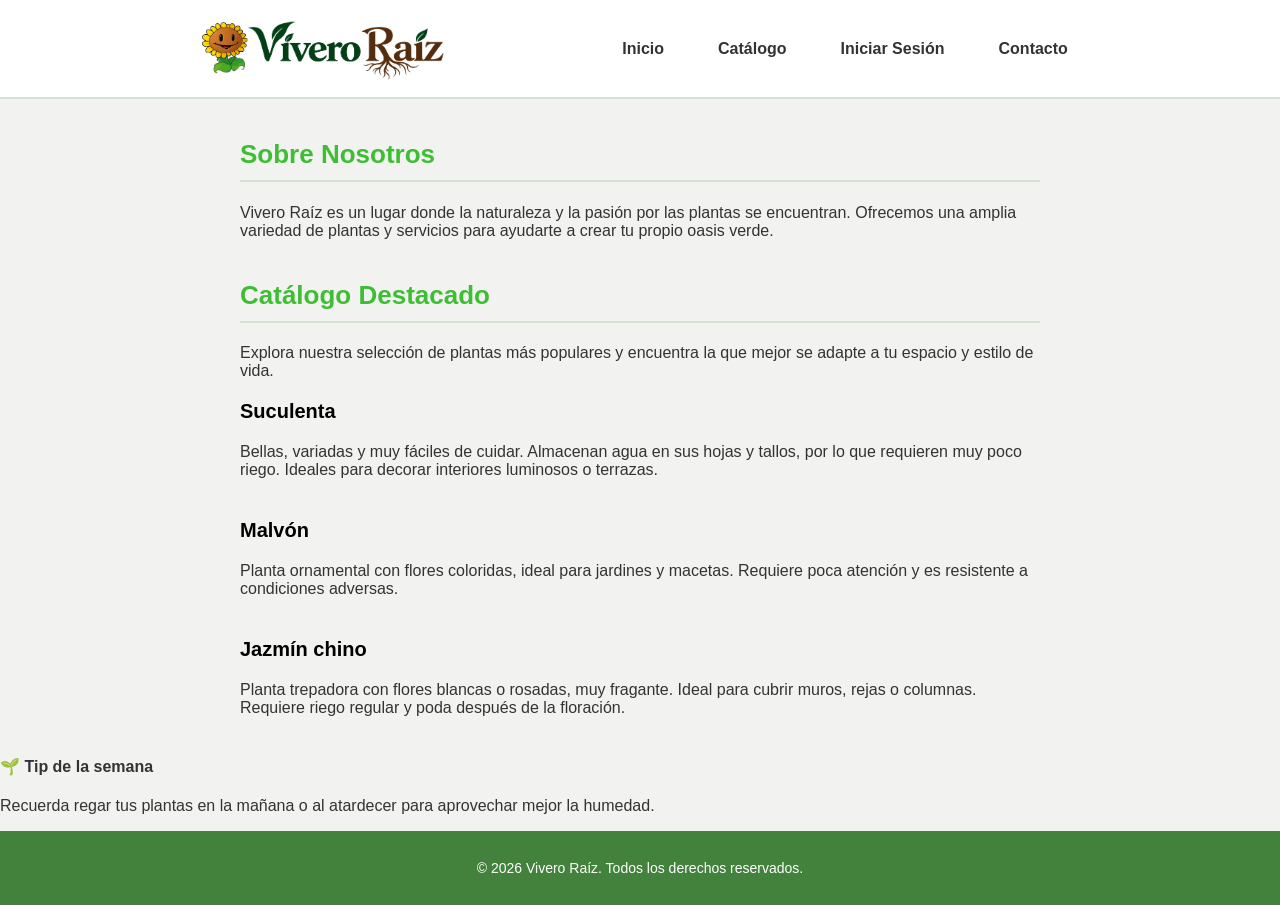
==== index.html @ 4fc42630 "feat: add css configs and footer correction" ====
<!DOCTYPE html>
<html lang="es">

<head>
    <meta charset="UTF-8">
    <meta name="viewport" content="width=device-width, initial-scale=1.0">
    <title>Inicio | Vivero Raíz</title>
    <link rel="stylesheet" href="./css/style.css">
</head>

<body>
    <header>
        <img src="./images/vivero-raiz-logo.png" alt="Logo de Vivero" width="250">
        <nav>
            <ul>
                <li><a href="index.html">Inicio</a></li>
                <li><a href="catalogo.html">Catálogo</a></li>
                <li><a href="login.html">Iniciar Sesión</a></li>
                <li><a href="contacto.html">Contacto</a></li>
            </ul>
        </nav>
    </header>

    <main>
        <section>
            <h2>Sobre Nosotros</h2>
            <p>Vivero Raíz es un lugar donde la naturaleza y la pasión por las plantas se encuentran. Ofrecemos una
                amplia variedad de plantas y servicios para ayudarte a crear tu propio oasis verde.</p>
        </section>
        <section>
            <h2>Catálogo Destacado</h2>
            <p>Explora nuestra selección de plantas más populares y encuentra la que mejor se adapte a tu espacio y
                estilo de vida.</p>

            <article>
                <h3>Suculenta</h3>
                <p>Bellas, variadas y muy fáciles de cuidar. Almacenan agua en sus hojas y tallos, por lo que requieren
                    muy poco riego. Ideales para decorar interiores luminosos o terrazas.</p>
            </article>
            <article>
                <h3>Malvón</h3>
                <p>Planta ornamental con flores coloridas, ideal para jardines y macetas. Requiere poca atención y es
                    resistente a condiciones adversas.</p>
            </article>
            <article>
                <h3>Jazmín chino</h3>
                <p>Planta trepadora con flores blancas o rosadas, muy fragante. Ideal para cubrir muros, rejas o
                    columnas. Requiere riego regular y poda después de la floración.</p>
            </article>
        </section>
    </main>

    <aside>
        <h4>🌱 Tip de la semana</h4>
        <p>Recuerda regar tus plantas en la mañana o al atardecer para aprovechar mejor la humedad.</p>
    </aside>

    <footer>
        <div class="footer">
            <p>&copy; 2026 Vivero Raíz. Todos los derechos reservados.</p>
        </div>
    </footer>
</body>

</html>
---- css/style.css ----
body {
    background-color: #f2f2f1;
    color: #333333;
    font-family: Arial, Helvetica, sans-serif;
    margin: 0;
    padding: 0;
}

main {
    max-width: 800px;
    margin: 40px auto;
    padding: 0 20px;
}

section, article {
    margin-bottom: 40px;
}

h1 {
    color: #33a12d;
    font-size: 32px;
    margin-bottom: 5px;
}

h2 {
    color: #3ebe33;
    font-size: 26px;
    border-bottom: 2px solid #d4e2d4;
    padding-bottom: 10px;
}

h3 {
    color: #000000;
    font-size: 20px;
}

img {
    max-width: 100%;
    height: auto;
    border-radius: 8px;
}

.galeria img {
    margin-bottom: 15px;
}

.boton {
    display: inline-block;
    background-color: #43823d;
    color: #ffffff;
    padding: 12px 24px;
    text-decoration: none;
    border-radius: 5px;
    font-weight: bold;
}

.boton:hover {
    background-color: #2b5329;
}

table {
    width: 100%;
    border-collapse: collapse;
    background-color: white;
}

td {
    padding: 12px;
    border-bottom: 1px solid #d4e2d4;
}

header {
    display: flex;
    justify-content: space-evenly;
    align-items: center; 
    background-color: #ffffff; 
    padding: 15px 40px;
    border-bottom: 2px solid #d4e2d4;
}

nav ul {
    list-style: none;
    display: flex;
    gap: 30px;
    margin: 0;
    padding: 0;
}

nav a {
    text-decoration: none;
    color: #333333;
    font-weight: bold;
    padding: 8px 12px;
    border-radius: 5px;
    transition: background-color 0.3s;
}

nav a:hover {
    background-color: #d4e2d4;
    color: #2b5329;
}

footer {
    text-align: center;
    padding: 15px 0;
    background-color: #43823d;
    color: #ffffff;
    font-size: 14px;
}
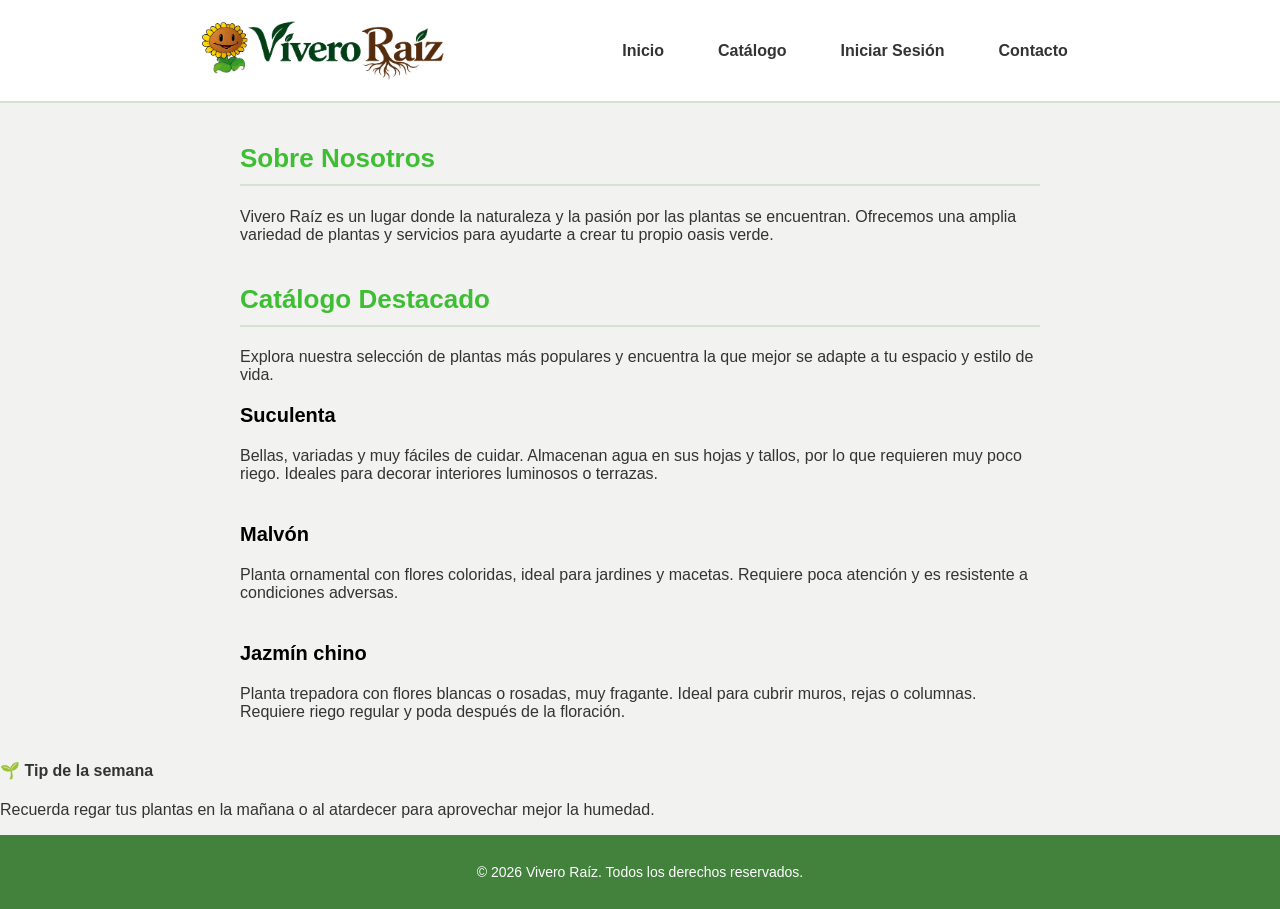
==== commit 9dca2b42: "refactor: add href to index html on logo img" ====
--- a/index.html
+++ b/index.html
@@ -10,7 +10,9 @@
 
 <body>
     <header>
-        <img src="./images/vivero-raiz-logo.png" alt="Logo de Vivero" width="250">
+        <a href="index.html">
+            <img src="./images/vivero-raiz-logo.png" alt="Logo de Vivero" width="250">
+        </a>
         <nav>
             <ul>
                 <li><a href="index.html">Inicio</a></li>
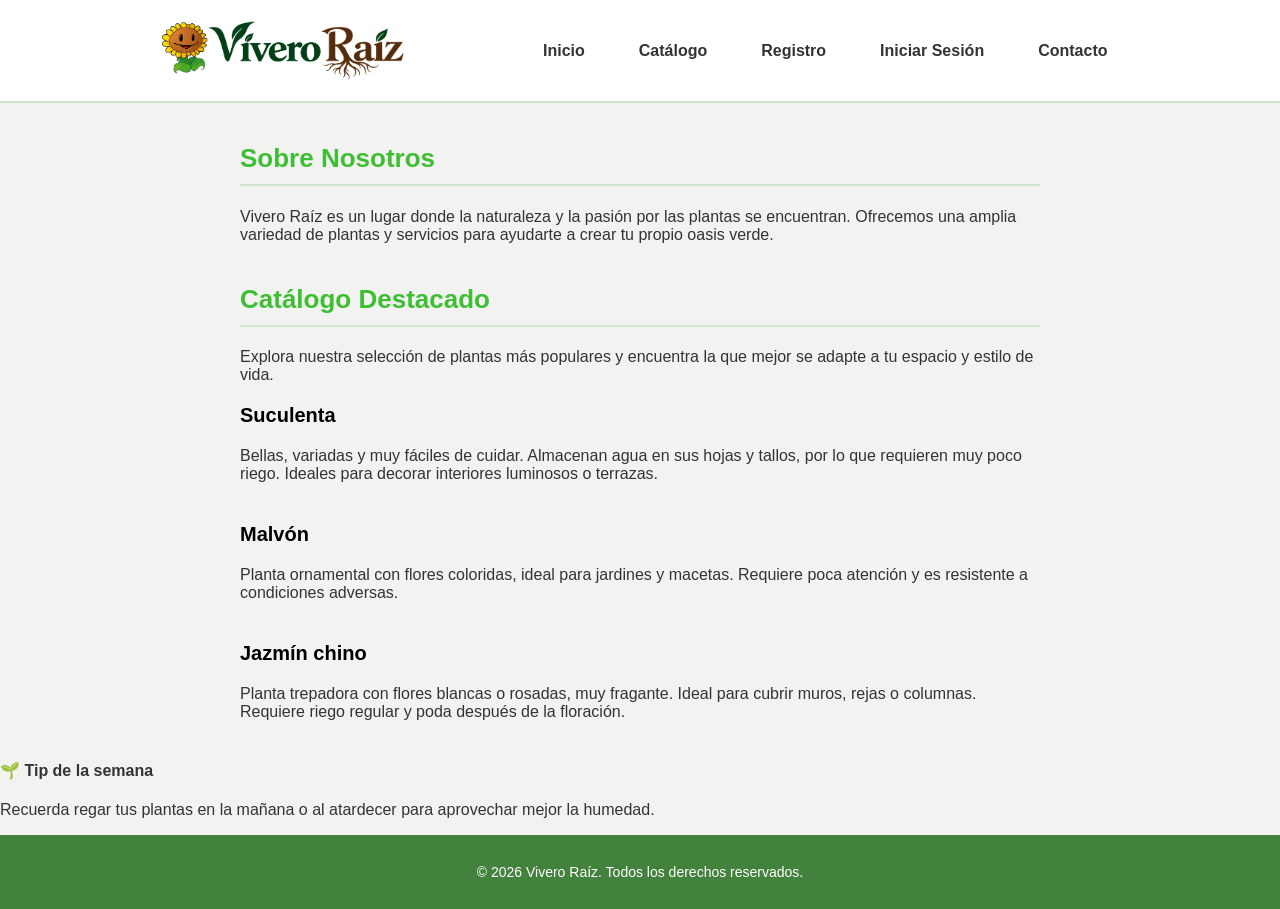
==== commit 42a682f2: "feat: add Registro in header" ====
--- a/index.html
+++ b/index.html
@@ -17,6 +17,7 @@
             <ul>
                 <li><a href="index.html">Inicio</a></li>
                 <li><a href="catalogo.html">Catálogo</a></li>
+                <li><a href="registro.html">Registro</a></li>
                 <li><a href="login.html">Iniciar Sesión</a></li>
                 <li><a href="contacto.html">Contacto</a></li>
             </ul>
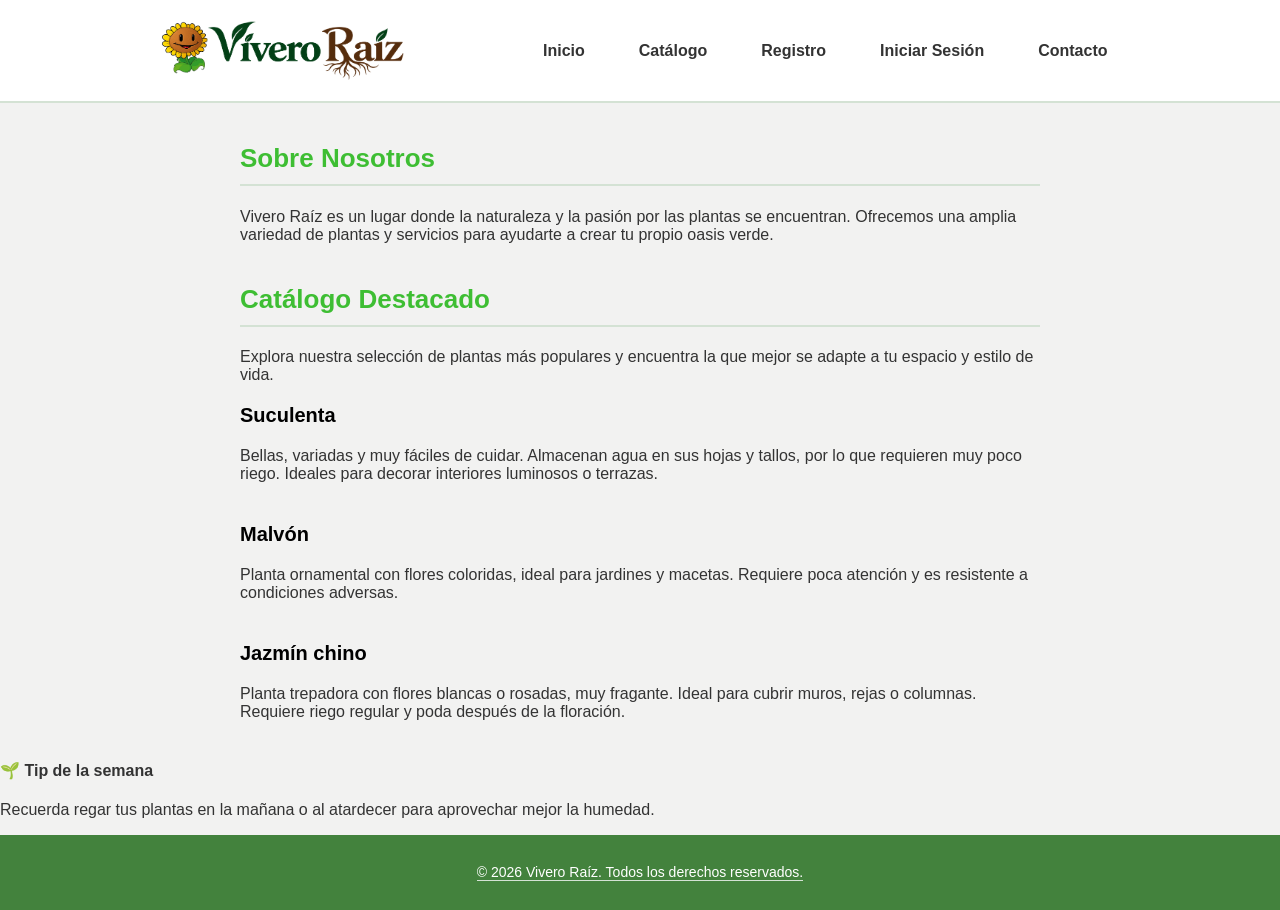
==== commit 7ac033f0: "feat: add css classes and modify footer in html files" ====
--- a/index.html
+++ b/index.html
@@ -60,7 +60,7 @@
 
     <footer>
         <div class="footer">
-            <p>&copy; 2026 Vivero Raíz. Todos los derechos reservados.</p>
+            <p class="p-footer">&copy; 2026 Vivero Raíz. Todos los derechos reservados.</p>
         </div>
     </footer>
 </body>
--- a/css/style.css
+++ b/css/style.css
@@ -1,7 +1,31 @@
+:root {
+    --color-background: #f2f2f1;
+    --color-surface: #ffffff;
+
+    --color-text-primary: #333333;
+    --color-text-dark: #000000;
+    --color-text-light: #ffffff;
+
+    --color-primary: #43823d;
+    --color-primary-dark: #2b5329;
+
+    --color-heading-primary: #33a12d;
+    --color-heading-secondary: #3ebe33;
+
+    --color-border: #d4e2d4;
+
+    --font-family-primary: Arial, Helvetica, sans-serif;
+
+    --text-h1: 32px;
+    --text-h2: 26px;
+    --text-h3: 20px;
+    --text-footer: 14px;
+}
+
 body {
-    background-color: #f2f2f1;
-    color: #333333;
-    font-family: Arial, Helvetica, sans-serif;
+    background-color: var(--color-background);
+    color: var(--color-text-primary);
+    font-family: var(--font-family-primary);
     margin: 0;
     padding: 0;
 }
@@ -17,21 +41,21 @@
 }
 
 h1 {
-    color: #33a12d;
-    font-size: 32px;
+    color: var(--color-heading-primary);
+    font-size: var(--text-h1);
     margin-bottom: 5px;
 }
 
 h2 {
-    color: #3ebe33;
-    font-size: 26px;
-    border-bottom: 2px solid #d4e2d4;
+    color: var(--color-heading-secondary);
+    font-size: var(--text-h2);
+    border-bottom: 2px solid var(--color-border);
     padding-bottom: 10px;
 }
 
 h3 {
-    color: #000000;
-    font-size: 20px;
+    color: var(--color-text-dark);
+    font-size: var(--text-h3);
 }
 
 img {
@@ -46,8 +70,8 @@
 
 .boton {
     display: inline-block;
-    background-color: #43823d;
-    color: #ffffff;
+    background-color: var(--color-primary);
+    color: var(--color-text-light);
     padding: 12px 24px;
     text-decoration: none;
     border-radius: 5px;
@@ -55,27 +79,27 @@
 }
 
 .boton:hover {
-    background-color: #2b5329;
+    background-color: var(--color-primary-dark);
 }
 
 table {
     width: 100%;
     border-collapse: collapse;
-    background-color: white;
+    background-color: var(--color-surface);
 }
 
 td {
     padding: 12px;
-    border-bottom: 1px solid #d4e2d4;
+    border-bottom: 1px solid var(--color-border);
 }
 
 header {
     display: flex;
     justify-content: space-evenly;
     align-items: center; 
-    background-color: #ffffff; 
+    background-color: var(--color-surface); 
     padding: 15px 40px;
-    border-bottom: 2px solid #d4e2d4;
+    border-bottom: 2px solid var(--color-border);
 }
 
 nav ul {
@@ -88,7 +112,7 @@
 
 nav a {
     text-decoration: none;
-    color: #333333;
+    color: var(--color-text-primary);
     font-weight: bold;
     padding: 8px 12px;
     border-radius: 5px;
@@ -96,14 +120,44 @@
 }
 
 nav a:hover {
-    background-color: #d4e2d4;
-    color: #2b5329;
+    background-color: var(--color-border);
+    color: var(--color-primary-dark);
 }
 
 footer {
     text-align: center;
     padding: 15px 0;
-    background-color: #43823d;
-    color: #ffffff;
-    font-size: 14px;
+    background-color: var(--color-primary);
+    color: var(--color-text-light);
+    font-size: var(--text-footer);
+    display: flex;
+    justify-content: center;
+}
+
+.grilla {
+    display: grid;
+    grid-template-columns: repeat(auto-fit, minmax(280px, 1fr));
+    gap: 20px;
+}
+
+.tarjeta {
+    background-color: var(--color-surface);
+    border: 1px solid var(--color-border);
+    border-radius: 8px;
+    padding: 20px;
+    text-align: center;
+}
+
+.linea-tiempo {
+    list-style-type: none;
+    padding-left: 0;
+}
+
+.linea-tiempo li {
+    padding: 10px 0;
+    border-bottom: 1px solid var(--color-border);
+}
+
+.p-footer {
+    border-bottom: 1px solid var(--color-border);
 }
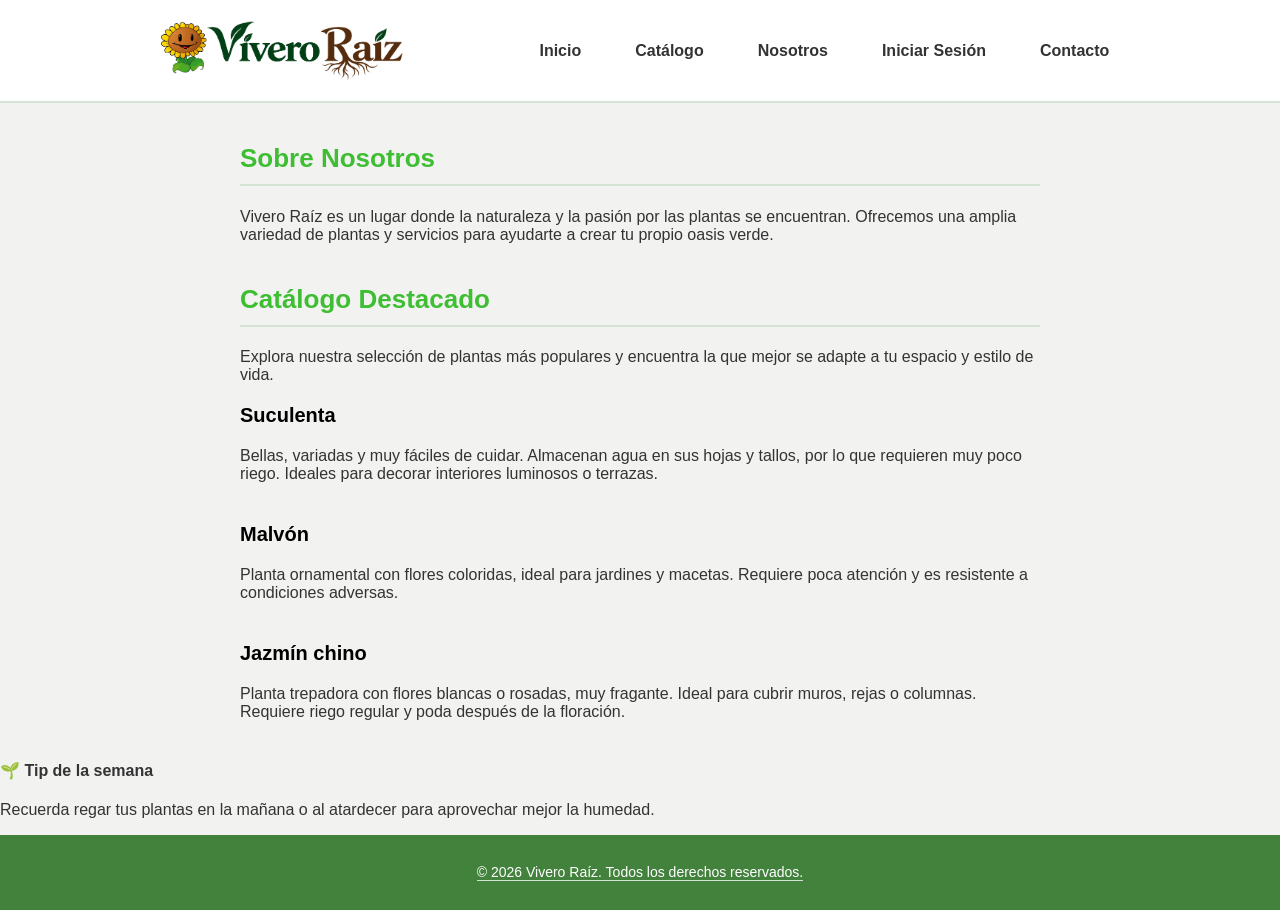
==== commit 7a477d5d: "fix: href linked to nosotros" ====
--- a/index.html
+++ b/index.html
@@ -17,7 +17,7 @@
             <ul>
                 <li><a href="index.html">Inicio</a></li>
                 <li><a href="catalogo.html">Catálogo</a></li>
-                <li><a href="registro.html">Registro</a></li>
+                <li><a href="nosotros.html">Nosotros</a></li>
                 <li><a href="login.html">Iniciar Sesión</a></li>
                 <li><a href="contacto.html">Contacto</a></li>
             </ul>
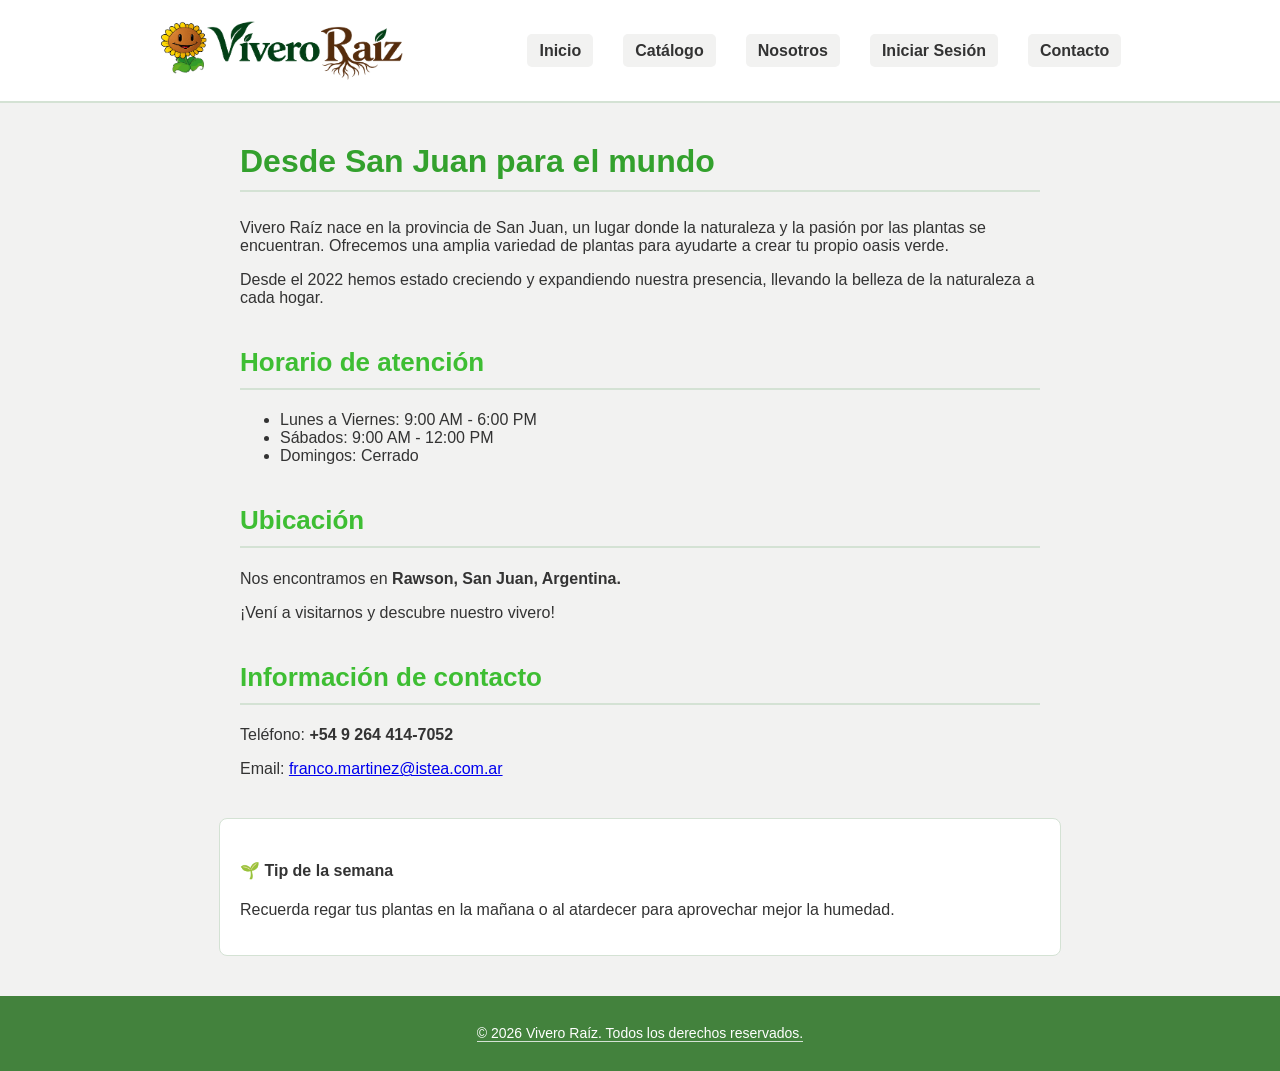
==== commit 19c0681a: "feat: modify index and contacto and add css aside config" ====
--- a/index.html
+++ b/index.html
@@ -26,30 +26,32 @@
 
     <main>
         <section>
-            <h2>Sobre Nosotros</h2>
-            <p>Vivero Raíz es un lugar donde la naturaleza y la pasión por las plantas se encuentran. Ofrecemos una
-                amplia variedad de plantas y servicios para ayudarte a crear tu propio oasis verde.</p>
+            <h1>Desde San Juan para el mundo</h1>
+            <p>Vivero Raíz nace en la provincia de San Juan, un lugar donde la naturaleza y la pasión por las plantas se
+                encuentran. Ofrecemos una amplia variedad de plantas para ayudarte a crear tu propio oasis verde.
+            </p>
+            <p>
+                Desde el 2022 hemos estado creciendo y expandiendo nuestra presencia, llevando la belleza de la
+                naturaleza a cada hogar.
+            </p>
         </section>
         <section>
-            <h2>Catálogo Destacado</h2>
-            <p>Explora nuestra selección de plantas más populares y encuentra la que mejor se adapte a tu espacio y
-                estilo de vida.</p>
-
-            <article>
-                <h3>Suculenta</h3>
-                <p>Bellas, variadas y muy fáciles de cuidar. Almacenan agua en sus hojas y tallos, por lo que requieren
-                    muy poco riego. Ideales para decorar interiores luminosos o terrazas.</p>
-            </article>
-            <article>
-                <h3>Malvón</h3>
-                <p>Planta ornamental con flores coloridas, ideal para jardines y macetas. Requiere poca atención y es
-                    resistente a condiciones adversas.</p>
-            </article>
-            <article>
-                <h3>Jazmín chino</h3>
-                <p>Planta trepadora con flores blancas o rosadas, muy fragante. Ideal para cubrir muros, rejas o
-                    columnas. Requiere riego regular y poda después de la floración.</p>
-            </article>
+            <h2>Horario de atención</h2>
+            <ul>
+                <li>Lunes a Viernes: 9:00 AM - 6:00 PM</li>
+                <li>Sábados: 9:00 AM - 12:00 PM</li>
+                <li>Domingos: Cerrado</li>
+            </ul>
+        </section>
+        <section>
+            <h2>Ubicación</h2>
+            <p>Nos encontramos en <strong>Rawson, San Juan, Argentina.</strong></p>
+            <p>¡Vení a visitarnos y descubre nuestro vivero!</p>
+        </section>
+        <section>
+            <h2>Información de contacto</h3>
+                <p>Teléfono: <strong>+54 9 264 414-7052</strong></p>
+                <p>Email: <a href="mailto:franco.martinez@istea.com.ar">franco.martinez@istea.com.ar</a></p>
         </section>
     </main>
 
--- a/css/style.css
+++ b/css/style.css
@@ -36,14 +36,16 @@
     padding: 0 20px;
 }
 
-section, article {
+section,
+article {
     margin-bottom: 40px;
 }
 
 h1 {
     color: var(--color-heading-primary);
     font-size: var(--text-h1);
-    margin-bottom: 5px;
+    padding-bottom: 10px;
+    border-bottom: 2px solid var(--color-border);
 }
 
 h2 {
@@ -96,8 +98,8 @@
 header {
     display: flex;
     justify-content: space-evenly;
-    align-items: center; 
-    background-color: var(--color-surface); 
+    align-items: center;
+    background-color: var(--color-surface);
     padding: 15px 40px;
     border-bottom: 2px solid var(--color-border);
 }
@@ -117,6 +119,7 @@
     padding: 8px 12px;
     border-radius: 5px;
     transition: background-color 0.3s;
+    background-color: var(--color-background);
 }
 
 nav a:hover {
@@ -160,4 +163,34 @@
 
 .p-footer {
     border-bottom: 1px solid var(--color-border);
+}
+
+@media (max-width: 768px) {
+
+    header {
+        flex-direction: column;
+        padding: 15px;
+        gap: 15px;
+    }
+
+    nav ul {
+        flex-direction: column;
+        width: 100%;
+        gap: 10px;
+        text-align: center;
+    }
+
+    nav a {
+        display: block;
+        padding: 15px;
+    }
+}
+
+aside {
+    background-color: var(--color-surface);
+    padding: 20px;
+    border: 1px solid var(--color-border);
+    border-radius: 8px;
+    margin: 40px auto;
+    max-width: 800px;
 }
